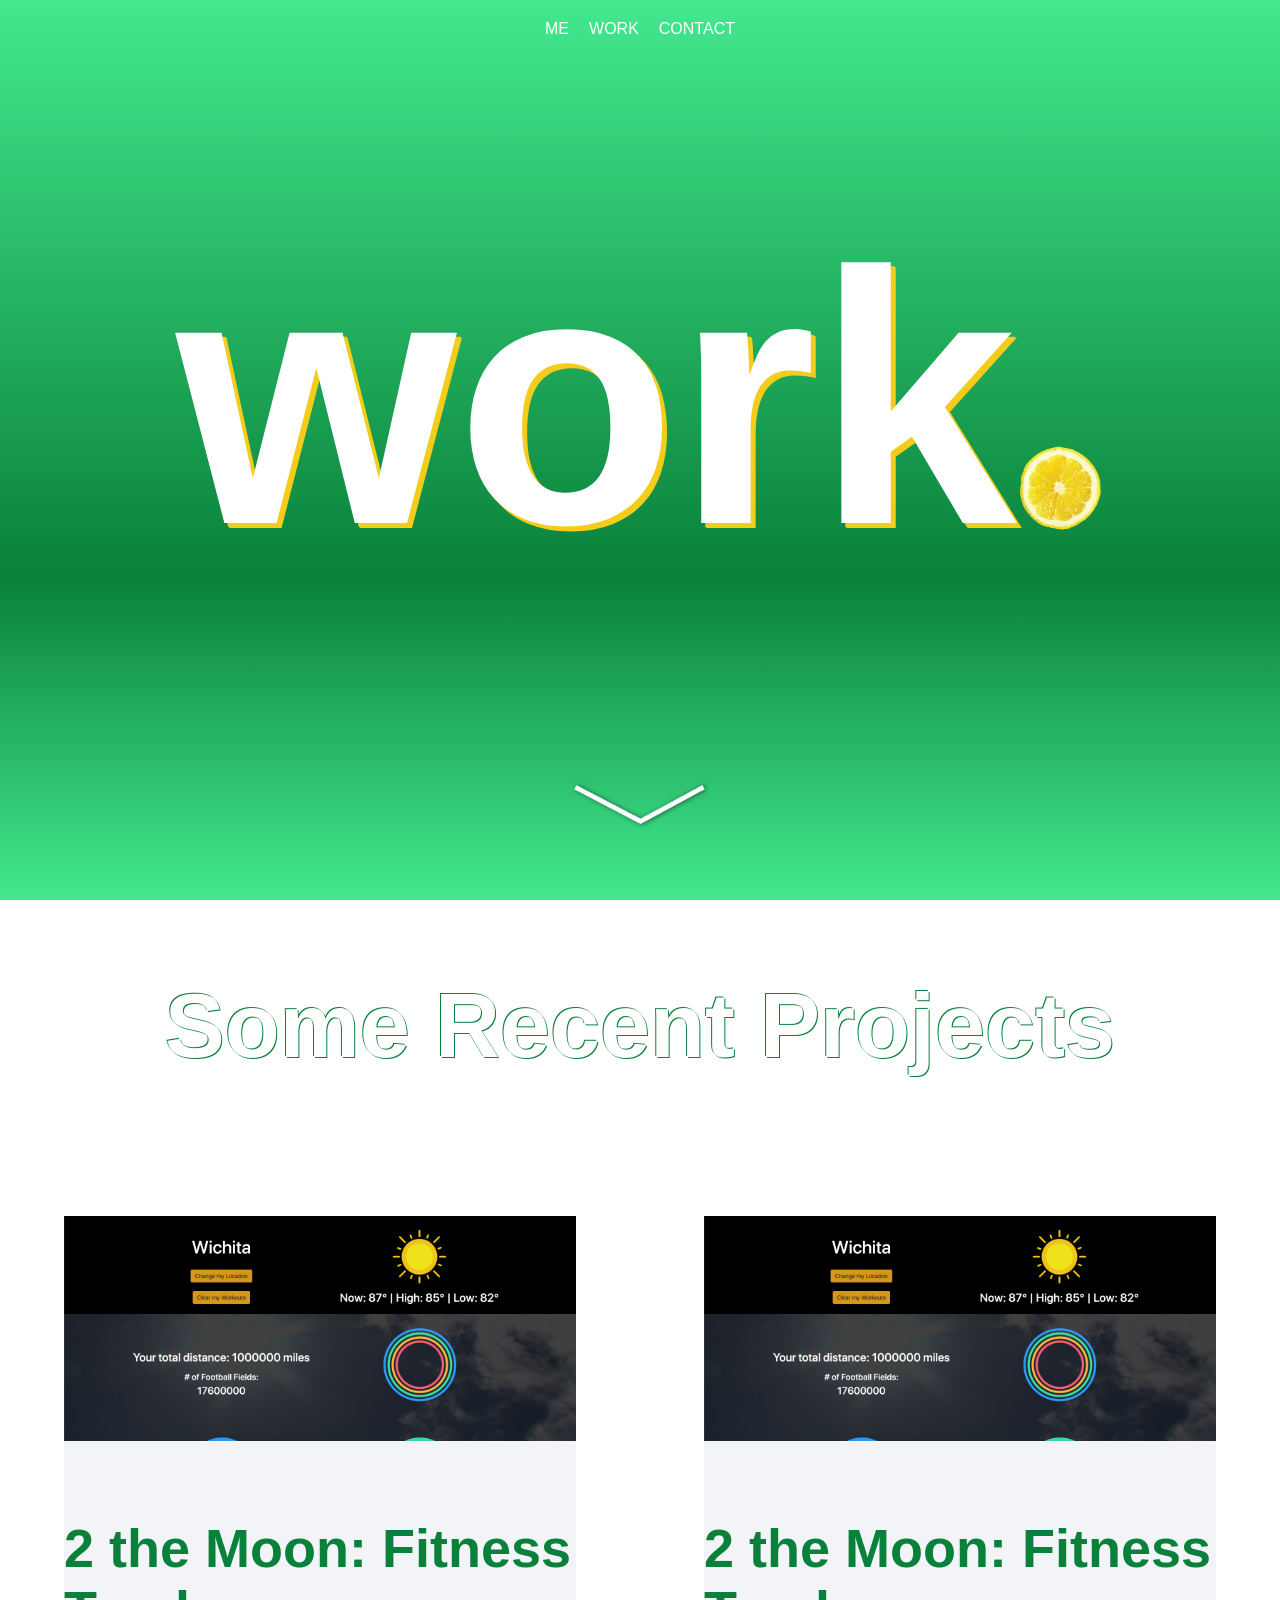
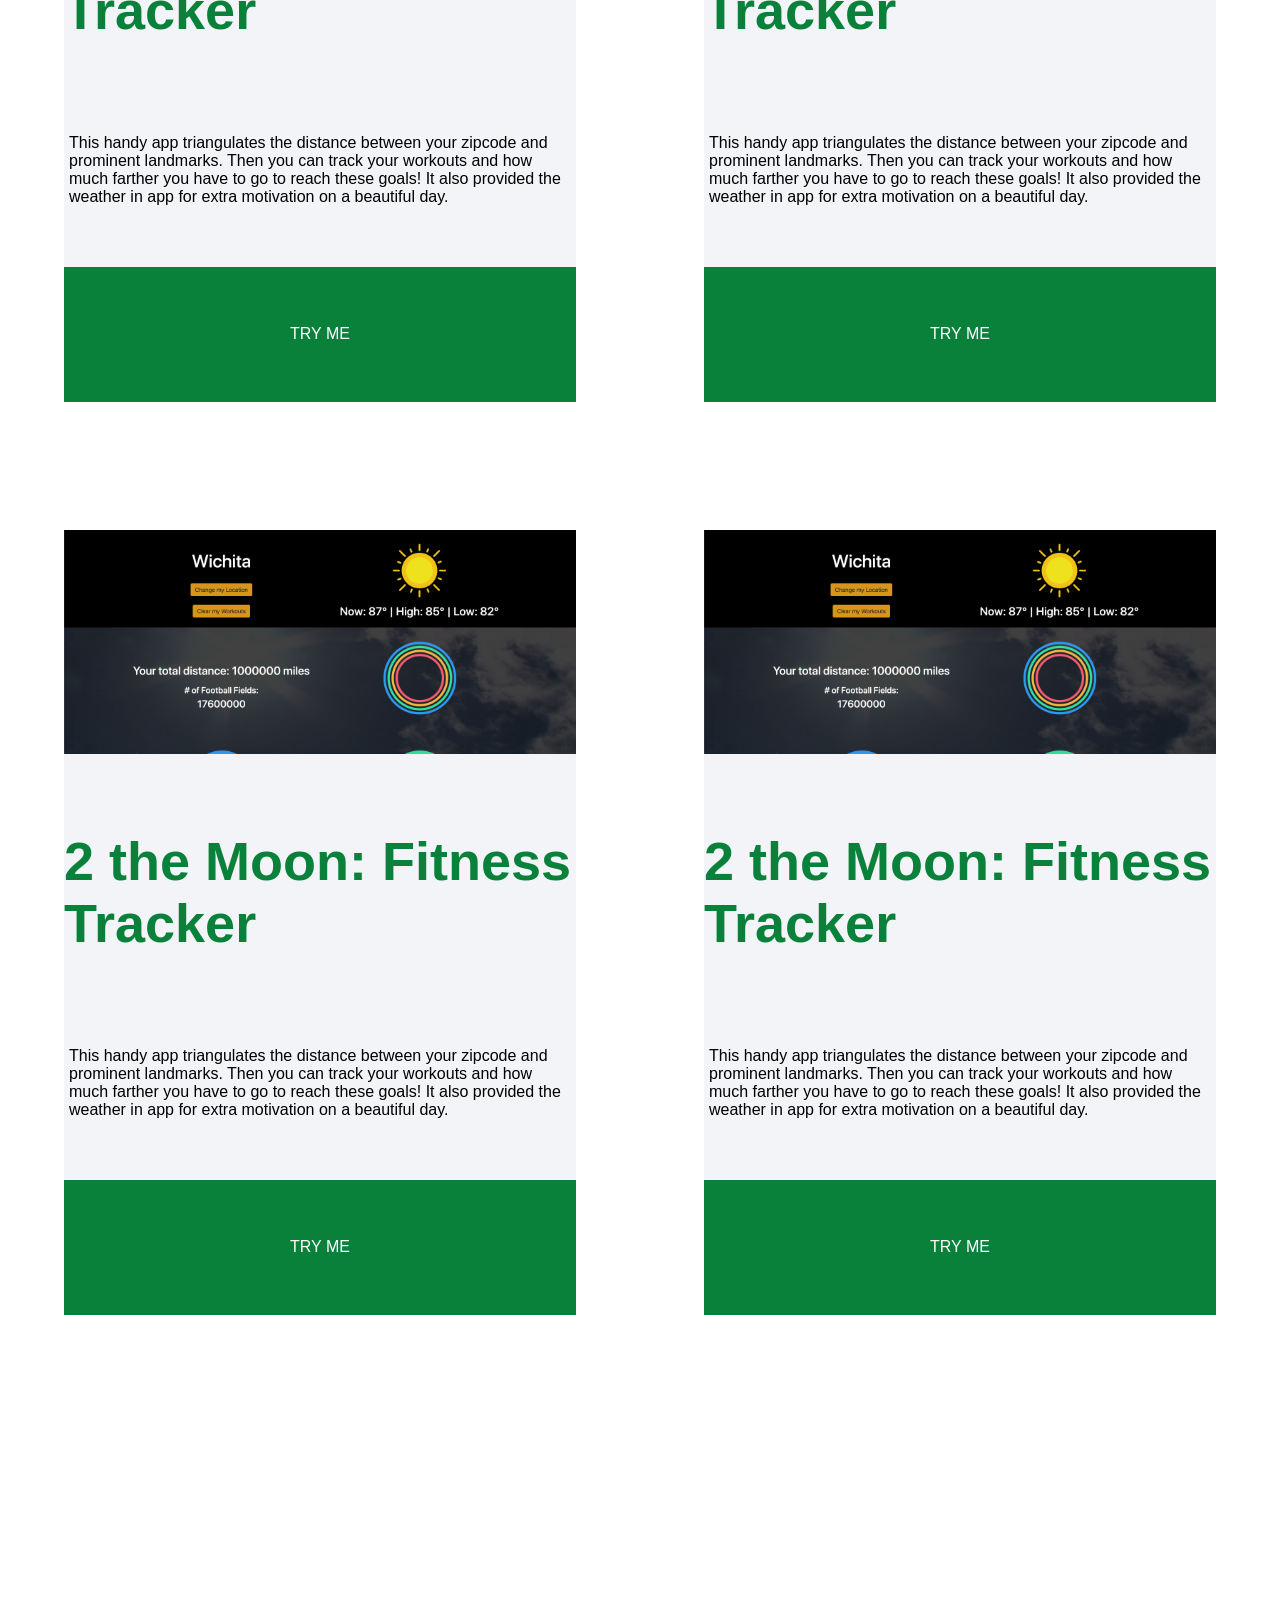
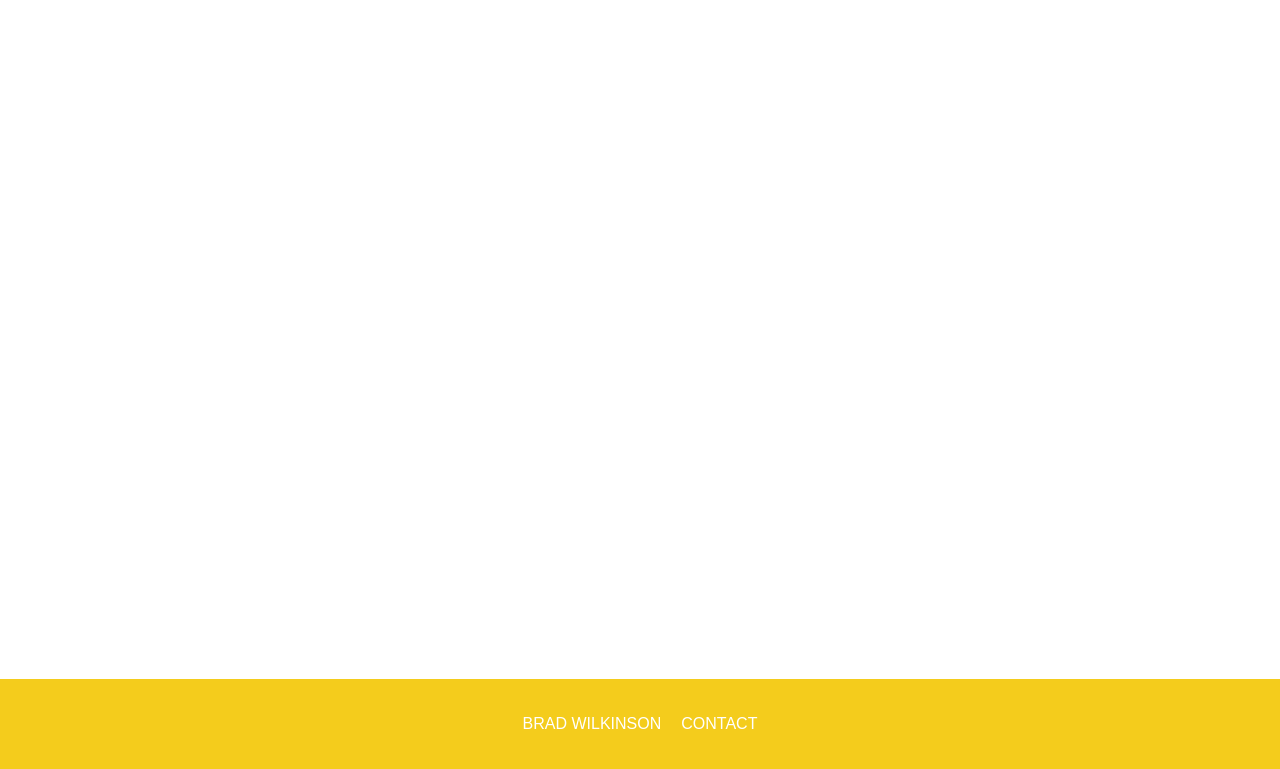
==== index2.html @ 3ba107ff "work page added" ====
<!DOCTYPE html>
<html>
  <head>
    <meta charset="utf-8">
    <meta name="viewport" content="width=device-width, initial-scale=1, shrink-to-fit=no">
    <title>Brad Wilkinson - Work</title>
    <link rel="icon" type="image/png" sizes="32x32" href="./favicon-32x32.png">
    <link rel='stylesheet' type='text/css' href='./main2.css'>
  </head>
  <body>
    <div id='splash'>
      <div id='nav'>
        <a id='navME' href='./index.html'>ME</a>
        <a id='navWORK' href='./index2.html'>WORK</a>
        <a id='navCONTACT' href=''>CONTACT</a>
      </div>
      <div id='title'>
        <h1 id='name'>work<span><img id='period' src='lemon.png'></span></h1>
      </div>
      <div id='pointer'>
        <img src='arrow.png'>
      </div>
    </div>
    <div id='main'>
      <div id='greet'>
        <h2>Some Recent Projects</h2>
      </div>
      <div class='row'>
        <div class='card'>
          <div class='image'>
            <img id='moon' src='2themoon.png'>
          </div>
          <div class='heading'>
            <h4>2 the Moon: Fitness Tracker</h4>
          </div>
          <div class='info'>
            <p>This handy app triangulates the distance between your zipcode and prominent landmarks.  Then you can track your workouts and how much farther you have to go to reach these goals!  It also provided the weather in app for extra motivation on a beautiful day.</p>
          </div>
          <div class='button'>
            <a href='http://creepy-haircut.surge.sh'>TRY ME</a>
          </div>
        </div>
          <div class='card'>
            <div class='image'>
              <img id='moon' src='2themoon.png'>
            </div>
            <div class='heading'>
              <h4>2 the Moon: Fitness Tracker</h4>
            </div>
            <div class='info'>
              <p>This handy app triangulates the distance between your zipcode and prominent landmarks.  Then you can track your workouts and how much farther you have to go to reach these goals!  It also provided the weather in app for extra motivation on a beautiful day.</p>
            </div>
            <div class='button'>
              <a href='http://creepy-haircut.surge.sh'>TRY ME</a>
            </div>
        </div>
      </div>
      <div class='row'>
      <div class='card'>
        <div class='image'>
          <img id='moon' src='2themoon.png'>
        </div>
        <div class='heading'>
          <h4>2 the Moon: Fitness Tracker</h4>
        </div>
        <div class='info'>
          <p>This handy app triangulates the distance between your zipcode and prominent landmarks.  Then you can track your workouts and how much farther you have to go to reach these goals!  It also provided the weather in app for extra motivation on a beautiful day.</p>
        </div>
        <div class='button'>
          <a href='http://creepy-haircut.surge.sh'>TRY ME</a>
        </div>
      </div>
      <div class='card'>
        <div class='image'>
          <img id='moon' src='2themoon.png'>
        </div>
        <div class='heading'>
          <h4>2 the Moon: Fitness Tracker</h4>
        </div>
        <div class='info'>
          <p>This handy app triangulates the distance between your zipcode and prominent landmarks.  Then you can track your workouts and how much farther you have to go to reach these goals!  It also provided the weather in app for extra motivation on a beautiful day.</p>
        </div>
        <div class='button'>
          <a href='http://creepy-haircut.surge.sh'>TRY ME</a>
        </div>
      </div>
      </div>
      <div id='swamp'>
      </div>
    </div>
      <div id='foot'>
        <a id='BRAD' href=''>BRAD WILKINSON</a>
        <a id='CONTACT' href=''>CONTACT</a>
      </div>
    </div>
  </body>
</html>
---- main2.css ----
html,
body {
  margin: 0;
  background-image: url('gator.jpg');
  background-attachment: fixed;
  background-position: center;
  background-repeat: no-repeat;
  background-size: cover;
}

#splash {
  background: rgb(67,232,143);
  background: linear-gradient(0deg, rgba(67,232,143,1) 0%, rgba(9,129,58,1) 36%, rgba(67,232,143,1) 100%);
  height: 100vh;
  width: 100vw;
}

#nav {
    display: flex;
    justify-content: center;
    padding-top: 20px;
}

a {
  color: white;
  text-decoration: none;
  margin-left: 10px;
  margin-right: 10px;
  font-family: arial;
}

#title {
  display: flex;
  justify-content: center;
  align-items: center;
  height: 80vh;
}

#name {
  color: white;
  font-size: 40vh;
  font-family: arial;
  text-shadow: 4px 4px 0px #F4CC1C,
              5px 5px 0px #F4CC1C;
}

#period {
  height: 10vh;
  margin-bottom: -10px;
}

#pointer {
  height: 10vh;
  display: flex;
  justify-content: center;
}

#main {
}

#foot {
  display: flex;
  justify-content: center;
  align-items: center;
  height: 10vh;
  width: 100vw;
  background-color: #F4CC1C;
  color: white
}

#greet {
  display: flex;
  color: white;
  text-shadow: 1px 1px 0px rgba(9,129,58,1),
                -1px -1px 0px rgba(9,129,58,1);
  font-family: arial;
  justify-content: center;
}

h2 {
  font-size: 10vh;
}

.row {
  display: flex;
  flex-direction: row;
}

.card {
  margin: 5vw;
  background-color: #f2f4f7;
  width: 40vw;
}

#moon {
  width: 40vw;
}

#swamp {
  height: 100vh;
}

.heading {
  display: flex;
  font-family: arial;
  font-size: 6vh;
  color: rgba(9,129,58,1);
  justify-content: center;
}

.info {
  display: flex;
  justify-content: center;
  font-family: arial;
  margin: 5px;
}

.button {
  display: flex;
  align-items: center;
  justify-content: center;
  height: 15vh;
  background-color: rgba(9,129,58,1);
  margin-top: 5vh;
}
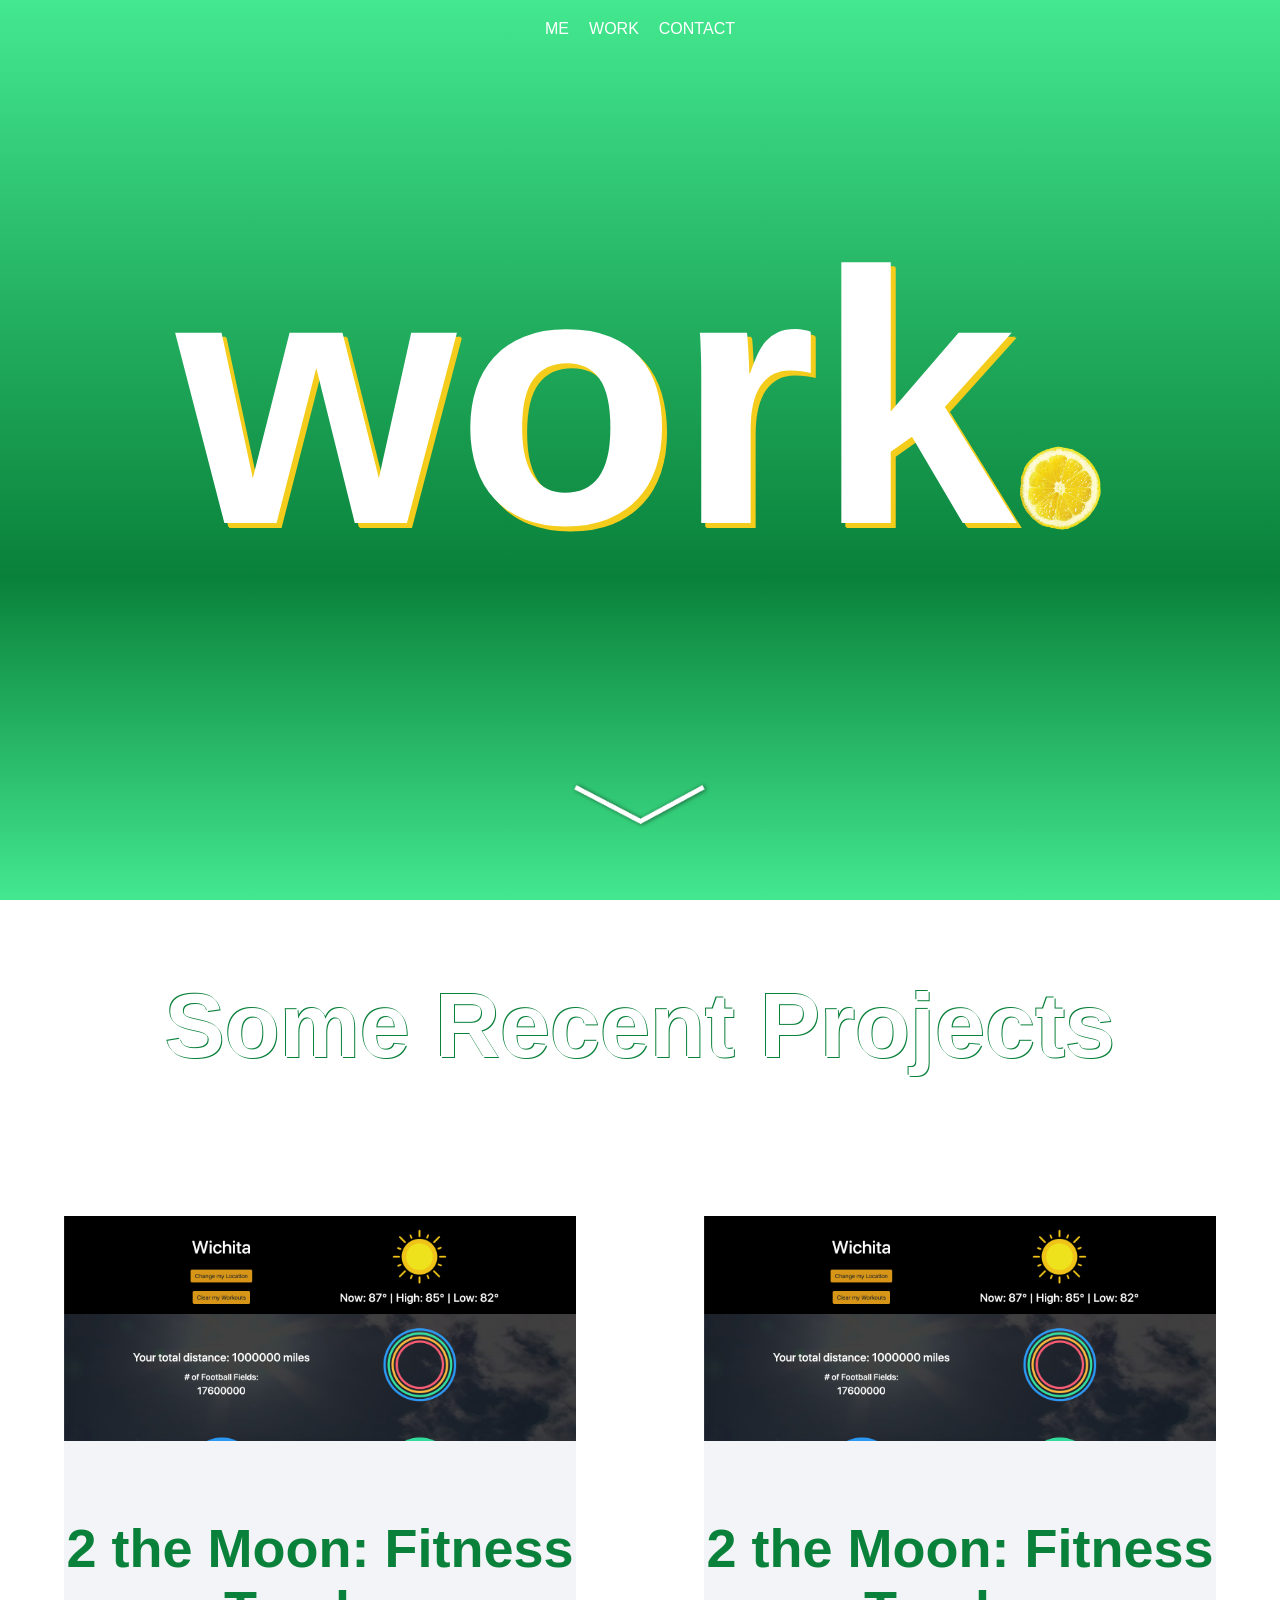
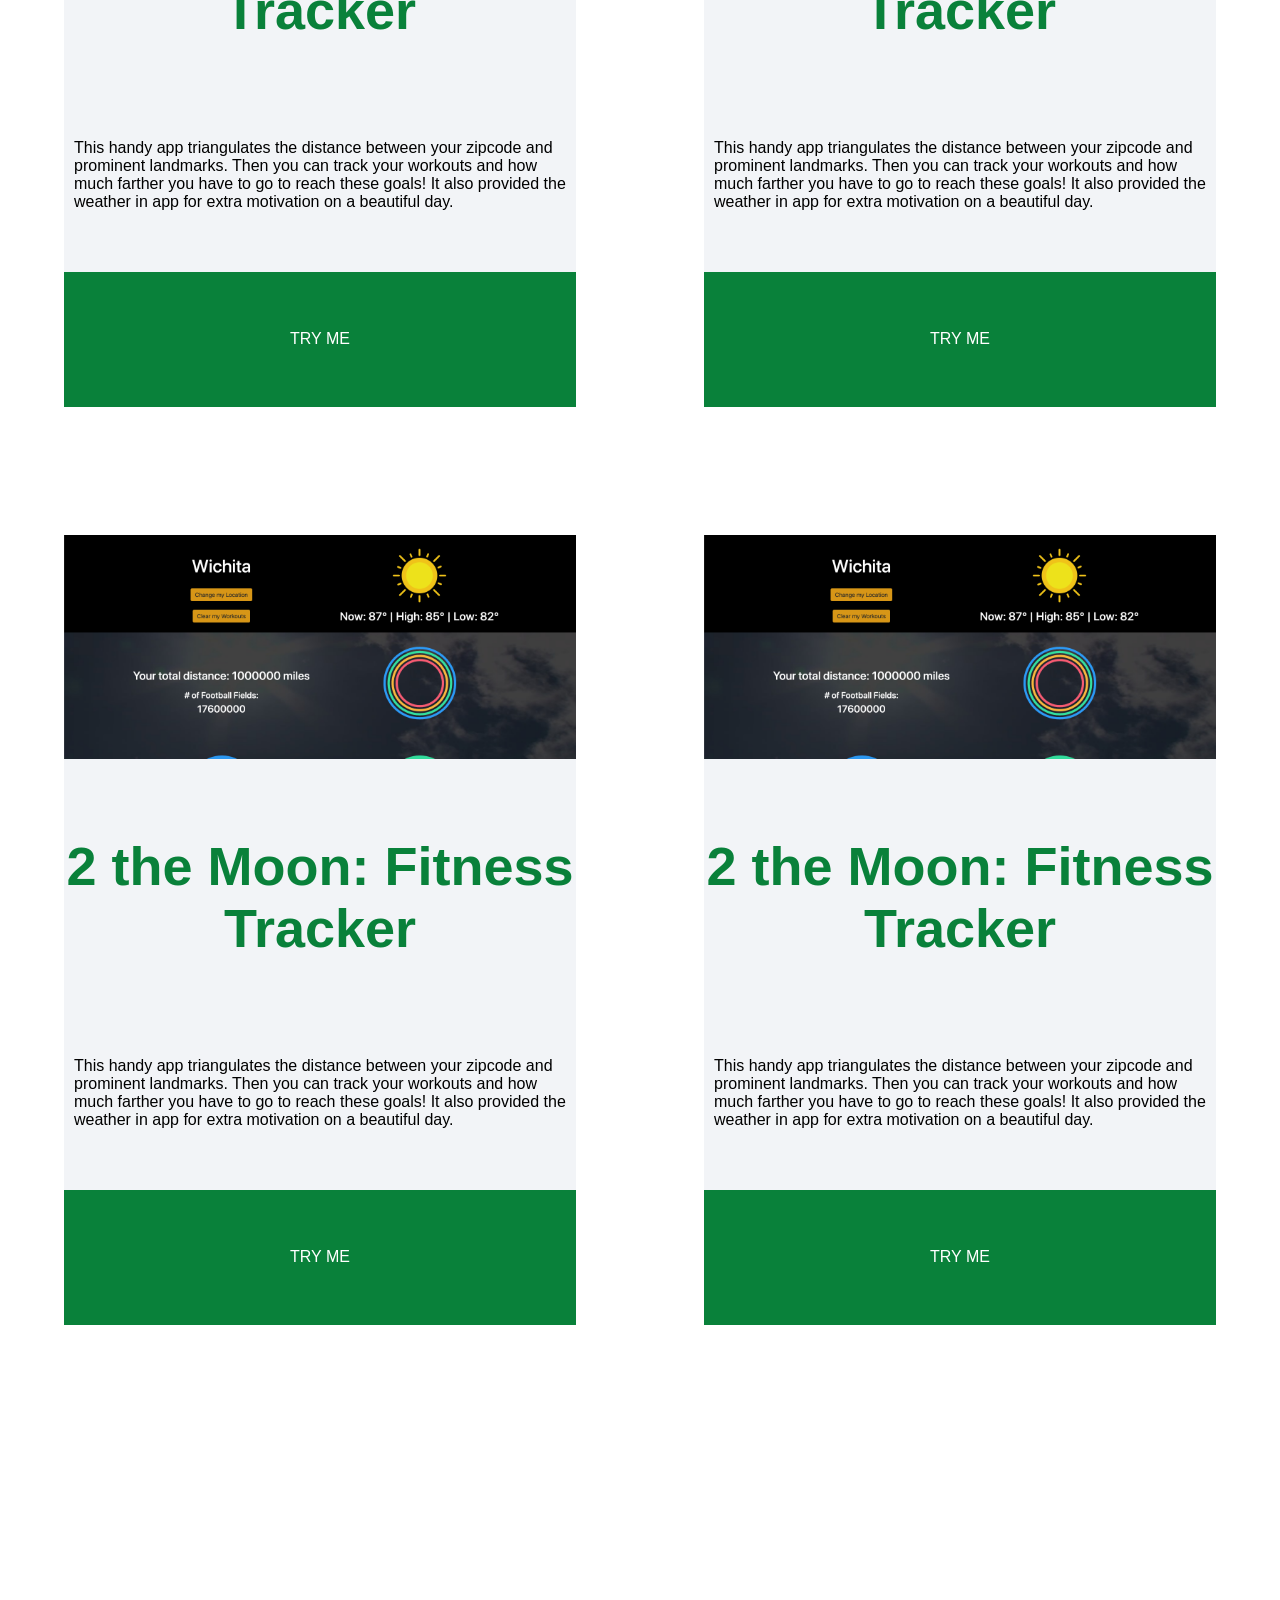
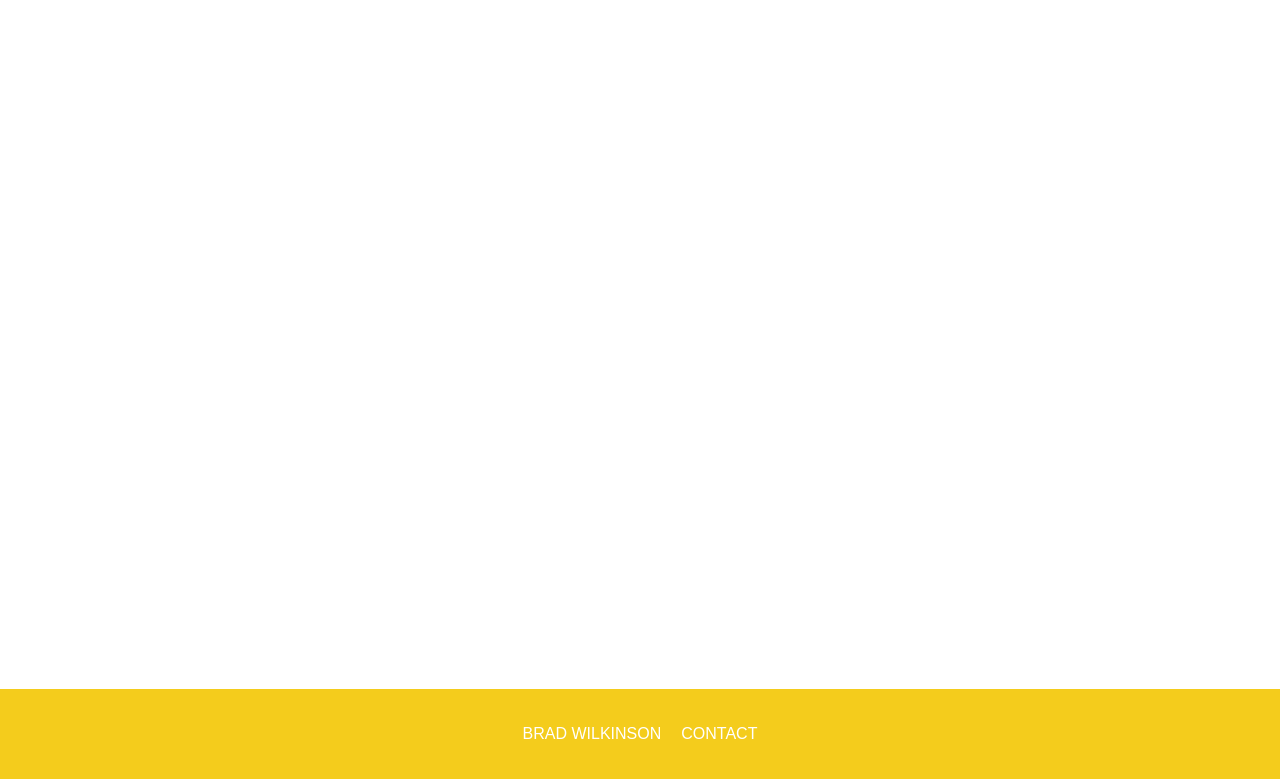
==== commit 848770fc: "working on contact page modal;" ====
--- a/index2.html
+++ b/index2.html
@@ -12,8 +12,14 @@
       <div id='nav'>
         <a id='navME' href='./index.html'>ME</a>
         <a id='navWORK' href='./index2.html'>WORK</a>
-        <a id='navCONTACT' href=''>CONTACT</a>
+        <a id='navCONTACT'>CONTACT</a>
       </div>
+      <div class='modal'>
+        <div class='modal-content'>
+          <span class='close-button'>&times;</span>
+          <h1>I'm a modal!</h1>
+          </div>
+        </div>
       <div id='title'>
         <h1 id='name'>work<span><img id='period' src='lemon.png'></span></h1>
       </div>
@@ -92,6 +98,6 @@
         <a id='BRAD' href=''>BRAD WILKINSON</a>
         <a id='CONTACT' href=''>CONTACT</a>
       </div>
-    </div>
+    <script src='./scripts.js'></script>
   </body>
 </html>
--- a/main2.css
+++ b/main2.css
@@ -106,13 +106,14 @@
   font-size: 6vh;
   color: rgba(9,129,58,1);
   justify-content: center;
+  text-align: center;
 }
 
 .info {
   display: flex;
   justify-content: center;
   font-family: arial;
-  margin: 5px;
+  margin: 10px;
 }
 
 .button {
@@ -123,3 +124,44 @@
   background-color: rgba(9,129,58,1);
   margin-top: 5vh;
 }
+
+.modal {
+    position: fixed;
+    left: 0;
+    top: 0;
+    width: 100%;
+    height: 100%;
+    background-color: rgba(0, 0, 0, 0.5);
+    opacity: 0;
+    visibility: hidden;
+    transform: scale(1.1);
+    transition: visibility 0s linear 0.25s, opacity 0.25s 0s, transform 0.25s;
+}
+.modal-content {
+    position: absolute;
+    top: 50%;
+    left: 50%;
+    transform: translate(-50%, -50%);
+    background-color: white;
+    padding: 1rem 1.5rem;
+    width: 24rem;
+    border-radius: 0.5rem;
+}
+.close-button {
+    float: right;
+    width: 1.5rem;
+    line-height: 1.5rem;
+    text-align: center;
+    cursor: pointer;
+    border-radius: 0.25rem;
+    background-color: lightgray;
+}
+.close-button:hover {
+    background-color: darkgray;
+}
+.show-modal {
+    opacity: 1;
+    visibility: visible;
+    transform: scale(1.0);
+    transition: visibility 0s linear 0s, opacity 0.25s 0s, transform 0.25s;
+}
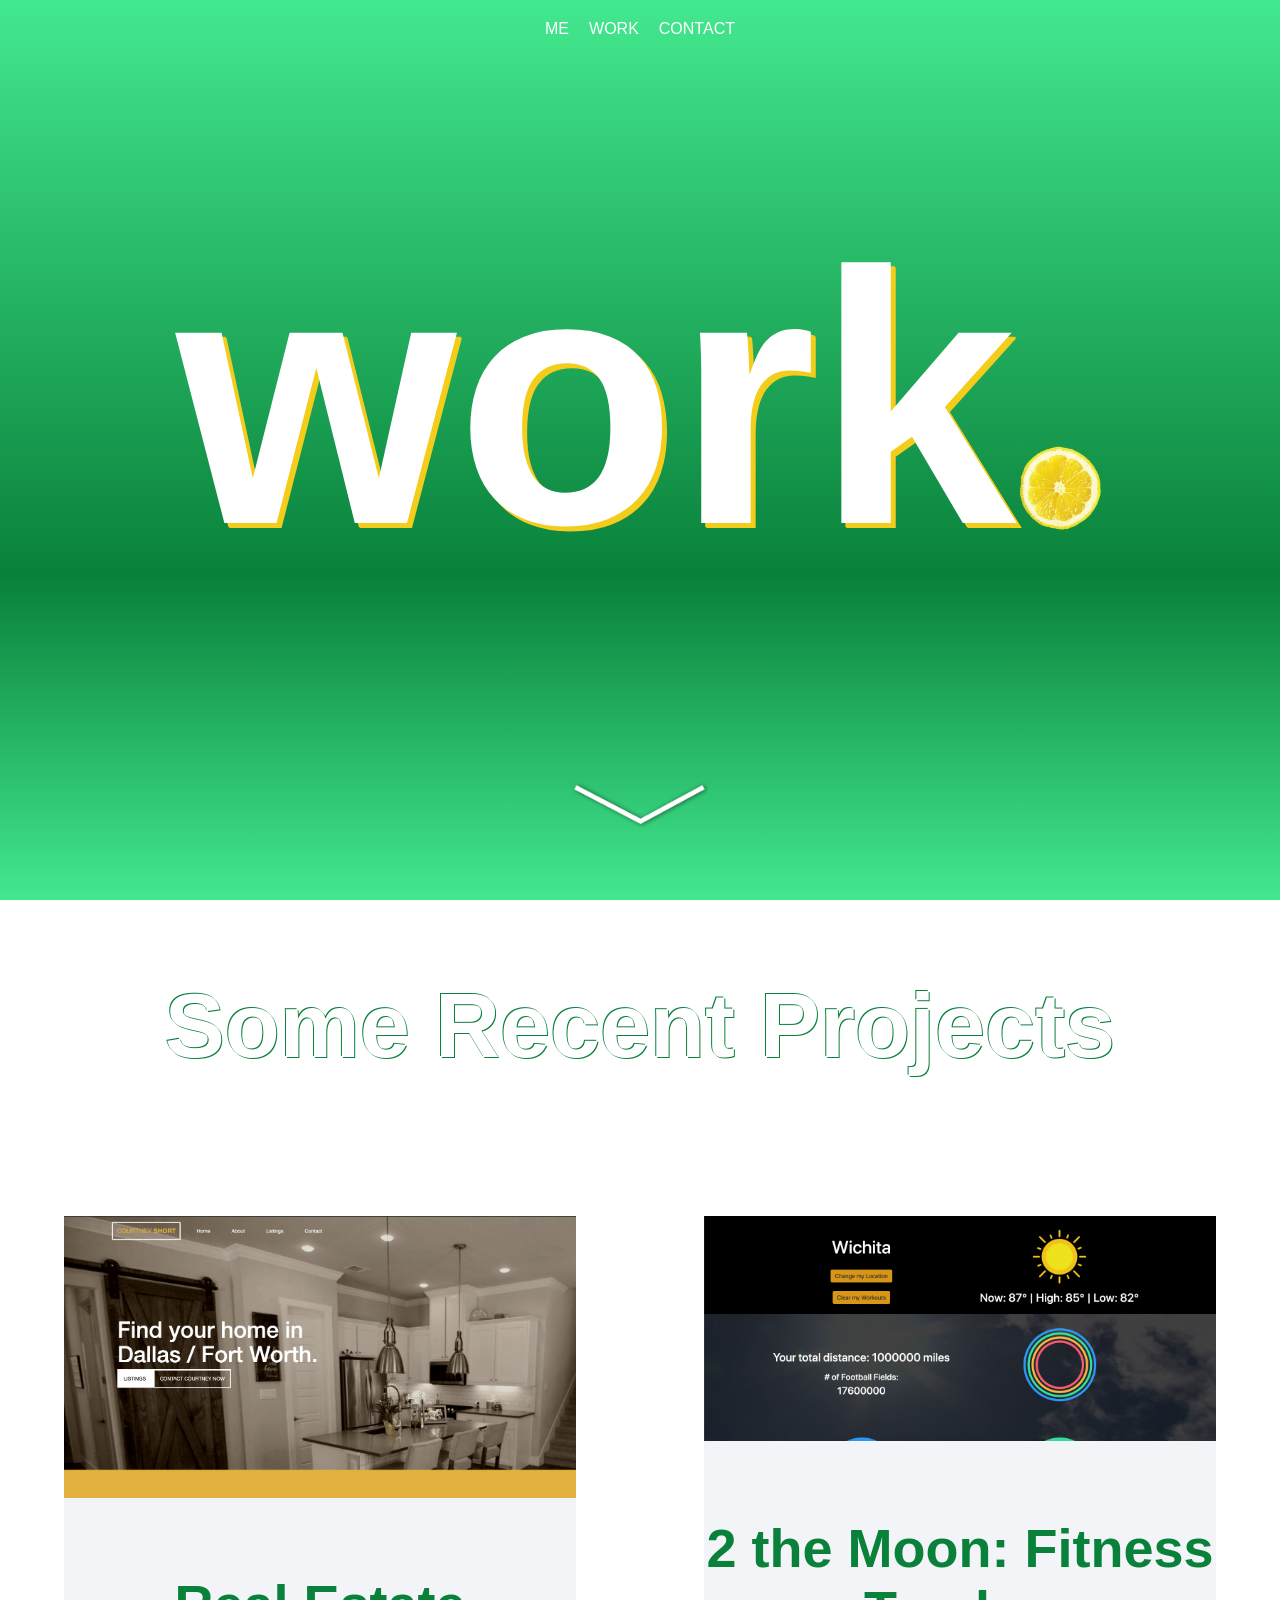
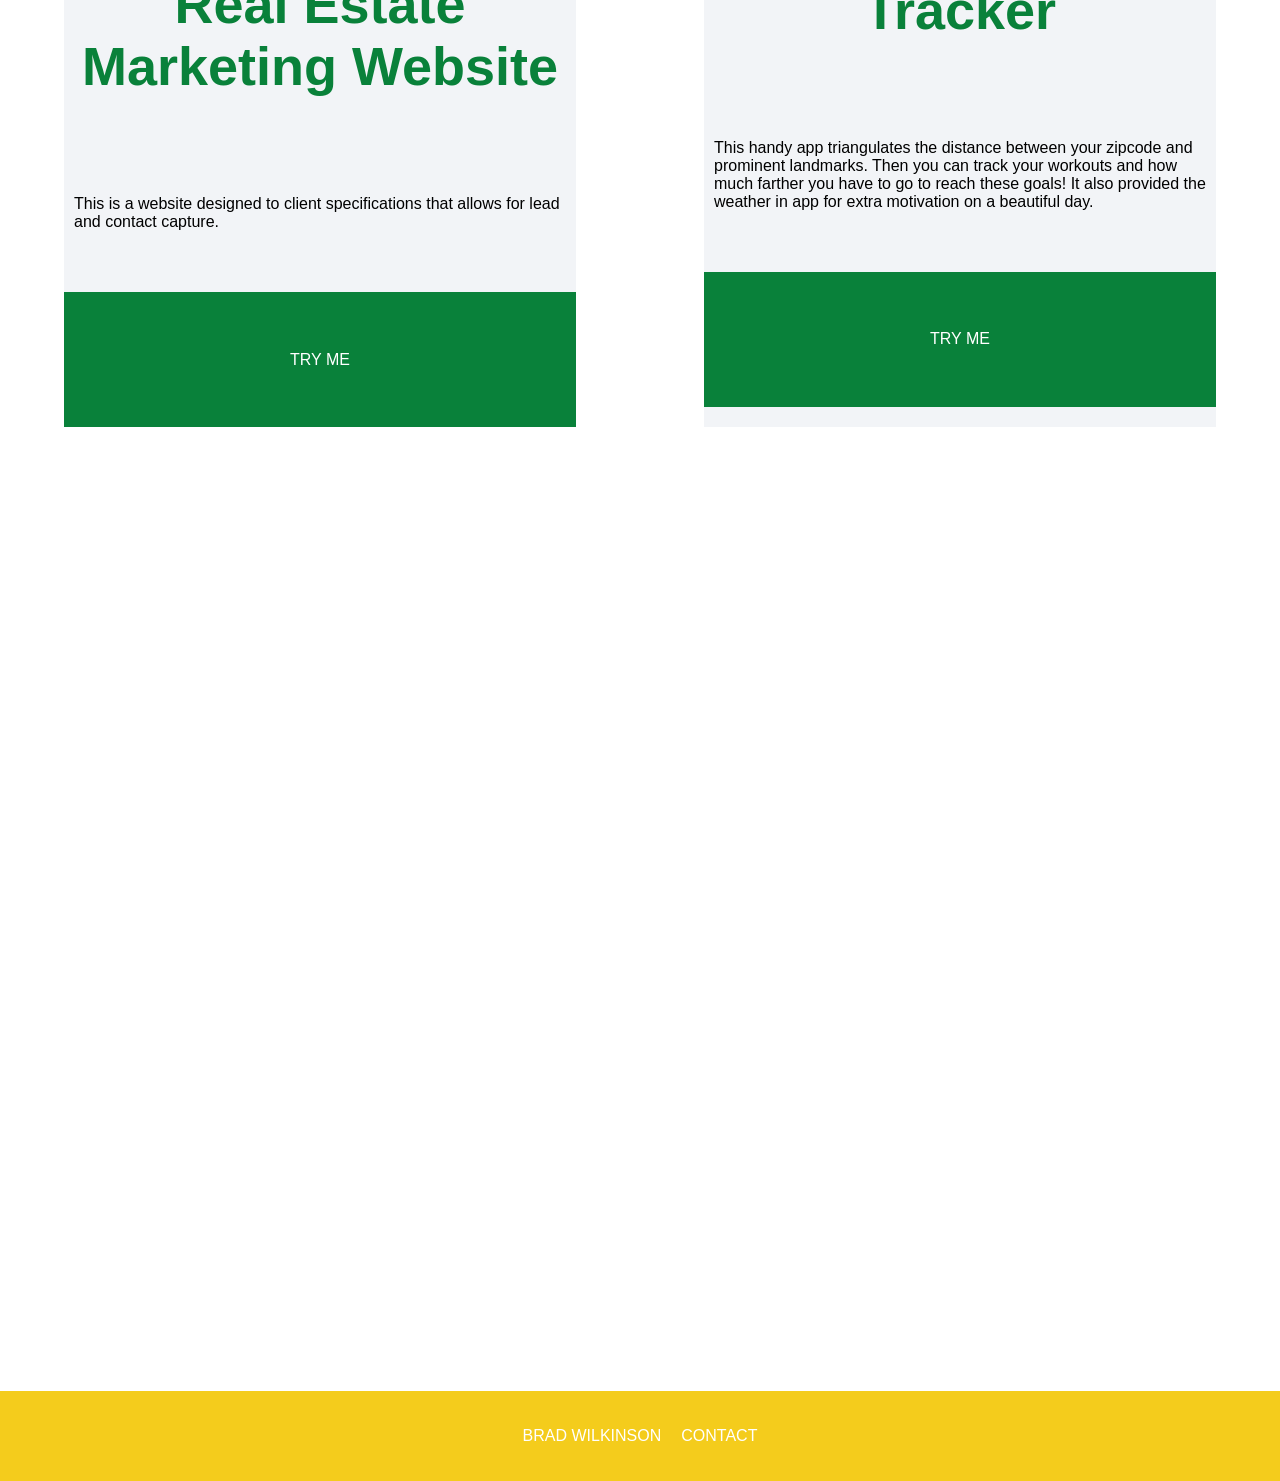
==== commit 005131e7: "updated projects" ====
--- a/index2.html
+++ b/index2.html
@@ -17,7 +17,18 @@
       <div class='modal'>
         <div class='modal-content'>
           <span class='close-button'>&times;</span>
-          <h1>I'm a modal!</h1>
+          <div class='email'>
+            <h1>bradtxufl</h1>
+            <img id='at' src='atsign.jpg'>
+            <h1>gmail.com</h1>
+          </div>
+          <div class='social-header'>
+            <h5>SOCIAL</h5>
+          </div>
+          <div class='social'>
+            <a href='https://github.com/bradtxufl'><img id='gh' src='github.png'></a>
+            <a href='https://www.linkedin.com/in/bradley-wilkinson-99b42b72'><img id='li' src='linkedin.png'></a>
+          </div>
           </div>
         </div>
       <div id='title'>
@@ -34,16 +45,16 @@
       <div class='row'>
         <div class='card'>
           <div class='image'>
-            <img id='moon' src='2themoon.png'>
+            <img id='moon' src='courtney.png'>
           </div>
           <div class='heading'>
-            <h4>2 the Moon: Fitness Tracker</h4>
+            <h4>Real Estate Marketing Website</h4>
           </div>
           <div class='info'>
-            <p>This handy app triangulates the distance between your zipcode and prominent landmarks.  Then you can track your workouts and how much farther you have to go to reach these goals!  It also provided the weather in app for extra motivation on a beautiful day.</p>
+            <p>This is a website designed to client specifications that allows for lead and contact capture.</p>
           </div>
           <div class='button'>
-            <a href='http://creepy-haircut.surge.sh'>TRY ME</a>
+            <a href='http://courtneyshort.herokuapp.com'>TRY ME</a>
           </div>
         </div>
           <div class='card'>
@@ -61,41 +72,11 @@
             </div>
         </div>
       </div>
-      <div class='row'>
-      <div class='card'>
-        <div class='image'>
-          <img id='moon' src='2themoon.png'>
-        </div>
-        <div class='heading'>
-          <h4>2 the Moon: Fitness Tracker</h4>
-        </div>
-        <div class='info'>
-          <p>This handy app triangulates the distance between your zipcode and prominent landmarks.  Then you can track your workouts and how much farther you have to go to reach these goals!  It also provided the weather in app for extra motivation on a beautiful day.</p>
-        </div>
-        <div class='button'>
-          <a href='http://creepy-haircut.surge.sh'>TRY ME</a>
-        </div>
-      </div>
-      <div class='card'>
-        <div class='image'>
-          <img id='moon' src='2themoon.png'>
-        </div>
-        <div class='heading'>
-          <h4>2 the Moon: Fitness Tracker</h4>
-        </div>
-        <div class='info'>
-          <p>This handy app triangulates the distance between your zipcode and prominent landmarks.  Then you can track your workouts and how much farther you have to go to reach these goals!  It also provided the weather in app for extra motivation on a beautiful day.</p>
-        </div>
-        <div class='button'>
-          <a href='http://creepy-haircut.surge.sh'>TRY ME</a>
-        </div>
-      </div>
-      </div>
       <div id='swamp'>
       </div>
     </div>
       <div id='foot'>
-        <a id='BRAD' href=''>BRAD WILKINSON</a>
+        <a id='BRAD' href='./index.html'>BRAD WILKINSON</a>
         <a id='CONTACT' href=''>CONTACT</a>
       </div>
     <script src='./scripts.js'></script>
--- a/main2.css
+++ b/main2.css
@@ -1,5 +1,4 @@
-html,
-body {
+html {
   margin: 0;
   background-image: url('gator.jpg');
   background-attachment: fixed;
@@ -8,6 +7,11 @@
   background-size: cover;
 }
 
+body {
+  margin: 0;
+  width: 100vw;
+}
+
 #splash {
   background: rgb(67,232,143);
   background: linear-gradient(0deg, rgba(67,232,143,1) 0%, rgba(9,129,58,1) 36%, rgba(67,232,143,1) 100%);
@@ -38,7 +42,7 @@
 
 #name {
   color: white;
-  font-size: 40vh;
+  font-size: 40vmin;
   font-family: arial;
   text-shadow: 4px 4px 0px #F4CC1C,
               5px 5px 0px #F4CC1C;
@@ -53,9 +57,6 @@
   height: 10vh;
   display: flex;
   justify-content: center;
-}
-
-#main {
 }
 
 #foot {
@@ -78,7 +79,7 @@
 }
 
 h2 {
-  font-size: 10vh;
+  font-size: 10vmin;
 }
 
 .row {
@@ -146,6 +147,9 @@
     padding: 1rem 1.5rem;
     width: 24rem;
     border-radius: 0.5rem;
+    height: 90vh;
+    width: 90vw;
+    background-color: #F3F3F3;
 }
 .close-button {
     float: right;
@@ -164,4 +168,125 @@
     visibility: visible;
     transform: scale(1.0);
     transition: visibility 0s linear 0s, opacity 0.25s 0s, transform 0.25s;
-}
+    height: 100vh;
+    width: 100vw;
+}
+
+.show-modal h1 {
+  font-family: arial;
+  font-size: 15vmin;
+}
+
+.email {
+  display: flex;
+  align-items: center;
+  justify-content: center;
+  flex-direction: row;
+  height: 70vh;
+}
+
+#li {
+  height: 5vh;
+  margin: 10px;
+}
+
+#gh {
+  height: 5vh;
+  margin: 10px;
+}
+
+#at {
+  height: 13vh;
+}
+
+.social-header {
+  font-family: arial;
+  display: flex;
+  align-items: center;
+  justify-content: center;
+}
+.social {
+  display: flex;
+  align-items: center;
+  justify-content: center;
+}
+
+@media only screen and (max-width: 980px) {
+
+  .email {
+    height: 40vh;
+    flex-direction: column;
+    margin: 10px;
+  }
+
+  .modal-content {
+    height: 60vh;
+    padding: 5vw;
+    width: 80vw;
+  }
+
+  .show-modal h1 {
+    font-size: 10vw;
+    margin: 0;
+  }
+
+  #at {
+    height: 13vmin;
+  }
+
+}
+
+@media only screen and (max-width: 450px) {
+  h2 {
+    text-align: center;
+  }
+
+  #name {
+    font-size: 20vw;
+  }
+
+  .row {
+    flex-direction: column;
+  }
+
+  #moon {
+    width: 80vw;
+  }
+
+  .card {
+    width: 80vw;
+  }
+
+  #main {
+    display: flex;
+    justify-content: center;
+    align-items: center;
+    flex-direction: column;
+  }
+
+  .modal-content {
+    height: 60vh;
+    padding: 5vw;
+    width: 80vw;
+  }
+
+  .show-modal h1 {
+    font-size: 15vw;
+    margin: 0;
+  }
+
+  .email {
+    height: 40vh;
+    flex-direction: column;
+    margin: 10px;
+  }
+
+  #at {
+    height: 13vmin;
+  }
+
+  html {
+  background-image: url('');
+  background-color: gray;
+  }
+}
